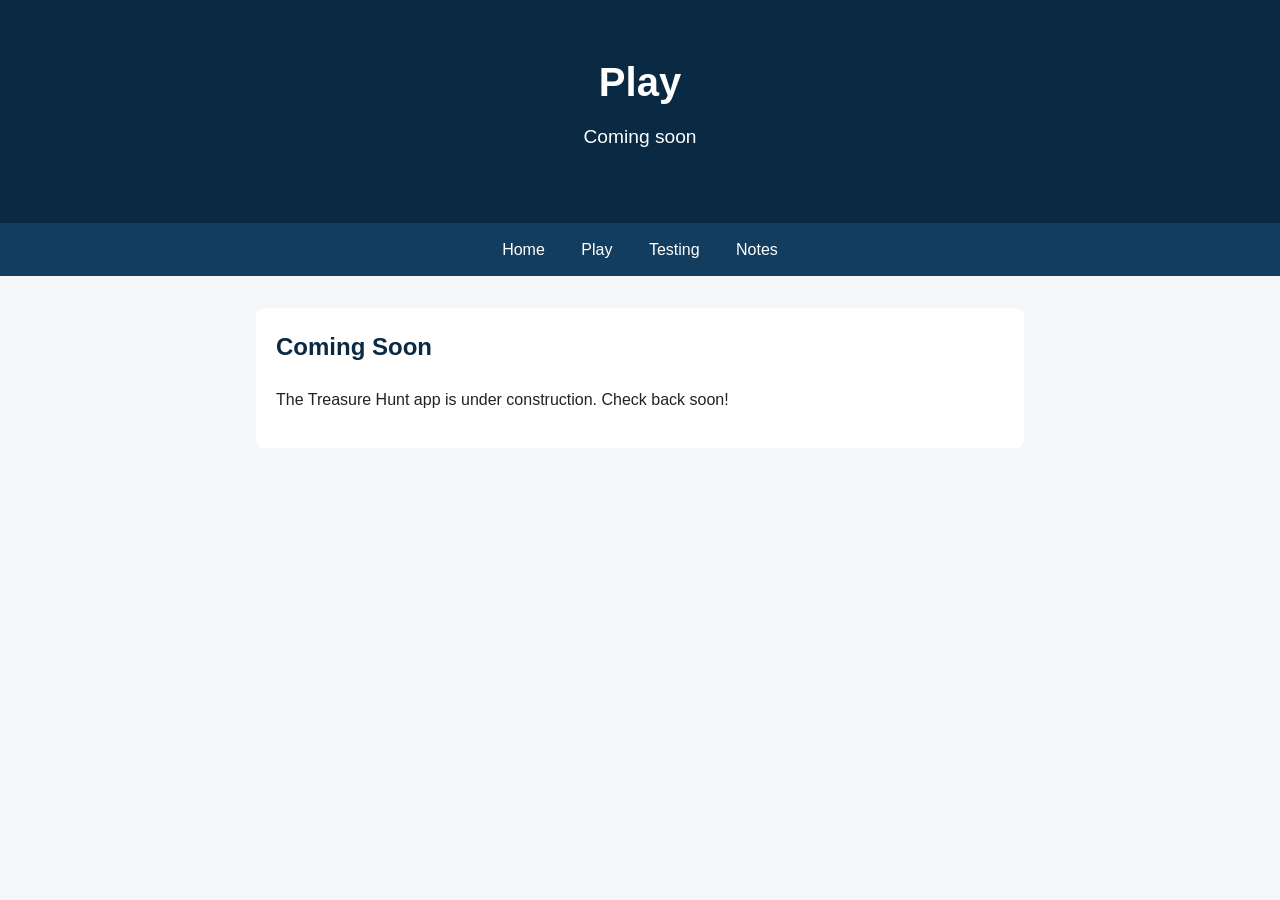
==== app.html @ 5e8290cd "Add initial HTML pages and CSS styles for the project - Created notes.html with a header, navigation" ====
<!DOCTYPE html>
<html lang="en">
<head>
    <meta charset="UTF-8">
    <meta name="viewport" content="width=device-width, initial-scale=1.0">
    <title>Play | Team Netrunners</title>
    <link rel="stylesheet" href="style.css">
</head>
<body>

    <header>
        <h1>Play</h1>
        <p>Coming soon</p>
    </header>

    <nav>
        <a href="index.html">Home</a>
        <a href="app.html">Play</a>
        <a href="test.html">Testing</a>
        <a href="notes.html">Notes</a>
    </nav>

    <main>
        <section>
            <h2>Coming Soon</h2>
            <p>The Treasure Hunt app is under construction. Check back soon!</p>
        </section>
    </main>

</body>
</html>
---- style.css ----
* {
    box-sizing: border-box;
}

body {
    margin: 0;
    font-family: Arial, Helvetica, sans-serif;
    line-height: 1.6;
    color: #222;
    background-color: #f4f6f8;
}

header {
    background-color: #0a2a43;
    color: #fff;
    text-align: center;
    padding: 50px 16px;
}

.logo {
    width: 140px;
    height: 140px;
    border-radius: 50%;
    margin-bottom: 12px;
}

header h1 {
    margin: 0 0 8px;
    font-size: 2.5rem;
}

header p {
    margin: 0 0 20px;
    font-size: 1.2rem;
}

.button {
    display: inline-block;
    background-color: #f5b301;
    color: #0a2a43;
    padding: 12px 28px;
    border-radius: 6px;
    text-decoration: none;
    font-weight: bold;
}

.button:hover {
    background-color: #ffd04d;
}

nav {
    background-color: #123d5e;
    text-align: center;
}

nav a {
    display: inline-block;
    color: #fff;
    padding: 14px 16px;
    text-decoration: none;
}

nav a:hover {
    background-color: #0a2a43;
}

main {
    max-width: 800px;
    margin: 0 auto;
    padding: 16px;
}

section {
    background-color: #fff;
    border-radius: 8px;
    padding: 20px;
    margin: 16px 0;
}

section h2 {
    margin-top: 0;
    color: #0a2a43;
}

.team {
    display: flex;
    flex-wrap: wrap;
    gap: 12px;
}

.member {
    flex: 1 1 200px;
    background-color: #eef3f7;
    border-radius: 6px;
    padding: 12px;
    min-height: 60px;
}

.member h3 {
    margin: 0 0 4px;
}

.member p {
    margin: 0;
}

#linksLogos {
    margin-top: 8px;
}

.logoImage {
    width: 36px;
    height: 36px;
    object-fit: contain;
}

footer a {
    color: #f5b301;
}

footer {
    background-color: #0a2a43;
    color: #fff;
    text-align: center;
    padding: 16px;
    font-size: 0.9rem;
}
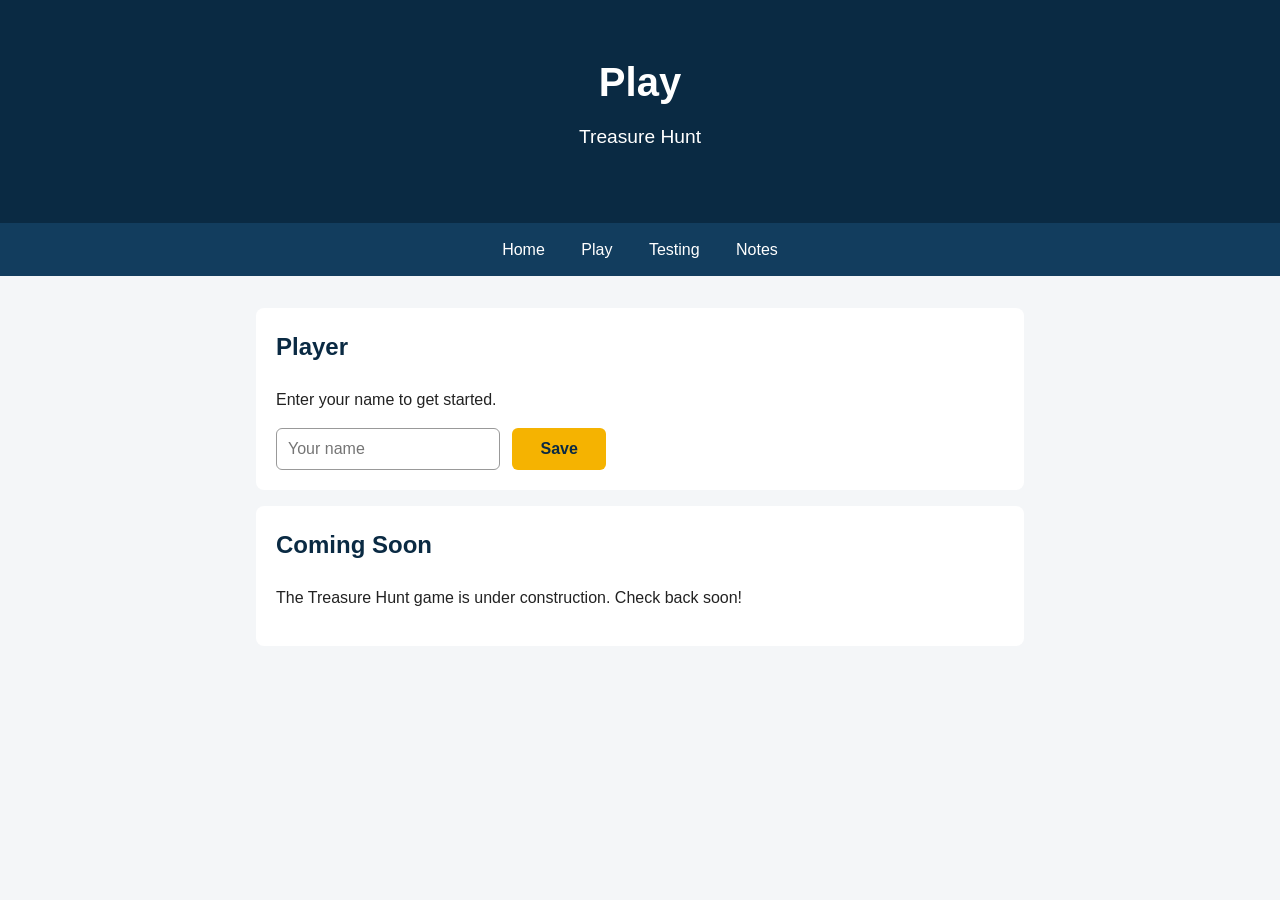
==== commit d9481b41: "Implement player name functionality and Cookies" ====
--- a/app.html
+++ b/app.html
@@ -10,7 +10,7 @@
 
     <header>
         <h1>Play</h1>
-        <p>Coming soon</p>
+        <p>Treasure Hunt</p>
     </header>
 
     <nav>
@@ -22,10 +22,22 @@
 
     <main>
         <section>
+            <h2>Player</h2>
+            <p id="welcome"></p>
+            <form id="nameForm" onsubmit="saveName(); return false;">
+                <input type="text" id="playerName" placeholder="Your name" maxlength="30">
+                <button type="submit" class="button">Save</button>
+            </form>
+            <button type="button" id="changeName" class="button" onclick="changeName()">Change name</button>
+        </section>
+
+        <section>
             <h2>Coming Soon</h2>
-            <p>The Treasure Hunt app is under construction. Check back soon!</p>
+            <p>The Treasure Hunt game is under construction. Check back soon!</p>
         </section>
     </main>
 
+    <script src="js/cookies.js"></script>
+    <script src="js/player.js"></script>
 </body>
 </html>
--- a/style.css
+++ b/style.css
@@ -42,6 +42,20 @@
     border-radius: 6px;
     text-decoration: none;
     font-weight: bold;
+}
+
+button.button {
+    border: none;
+    cursor: pointer;
+    font-size: 1rem;
+}
+
+input[type="text"] {
+    padding: 11px;
+    font-size: 1rem;
+    border: 1px solid #999;
+    border-radius: 6px;
+    margin-right: 8px;
 }
 
 .button:hover {
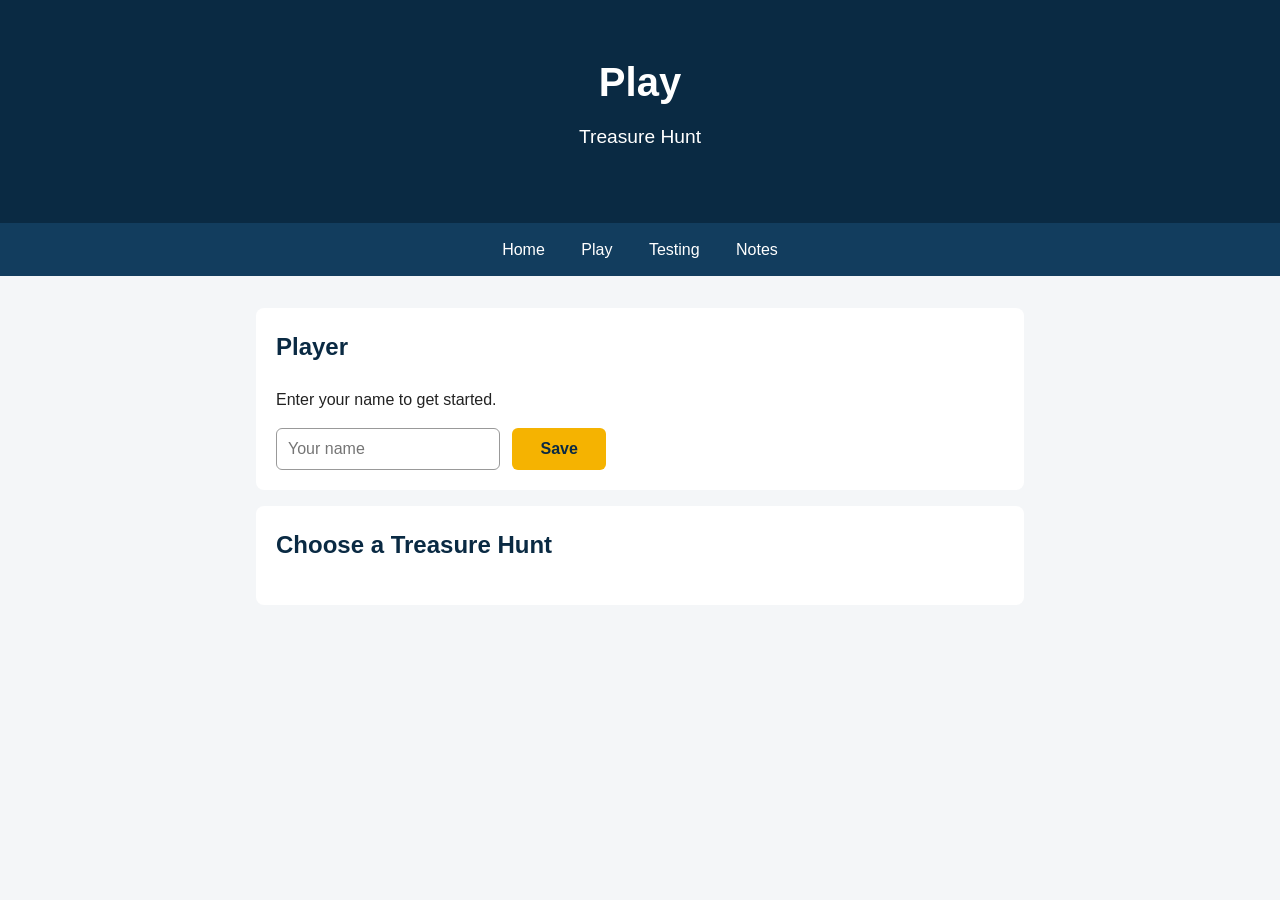
==== commit f2d996ef: "Refactor app and API integration for Treasure Hunt game, adding challenge selection and improved que" ====
--- a/app.html
+++ b/app.html
@@ -5,6 +5,7 @@
     <meta name="viewport" content="width=device-width, initial-scale=1.0">
     <title>Play | Team Netrunners</title>
     <link rel="stylesheet" href="style.css">
+    <link rel="icon" type="image/png" href="images/logo.png">
 </head>
 <body>
 
@@ -31,13 +32,23 @@
             <button type="button" id="changeName" class="button" onclick="changeName()">Change name</button>
         </section>
 
-        <section>
-            <h2>Coming Soon</h2>
-            <p>The Treasure Hunt game is under construction. Check back soon!</p>
+        <section id="huntsSection">
+            <h2>Choose a Treasure Hunt</h2>
+            <ul id="challengesList"></ul>
+        </section>
+
+        <section id="gameSection" style="display: none;">
+            <h2>Treasure Hunt</h2>
+            <p id="score"></p>
+            <p id="questionText"></p>
+            <div id="answerArea"></div>
+            <button type="button" id="submitButton" class="button" onclick="submitAnswer(getSessionId())">Submit</button>
+            <p id="message"></p>
         </section>
     </main>
 
     <script src="js/cookies.js"></script>
     <script src="js/player.js"></script>
+    <script src="js/api.js"></script>
 </body>
 </html>
--- a/style.css
+++ b/style.css
@@ -126,6 +126,7 @@
     width: 36px;
     height: 36px;
     object-fit: contain;
+    margin: 0 6px;
 }
 
 footer a {
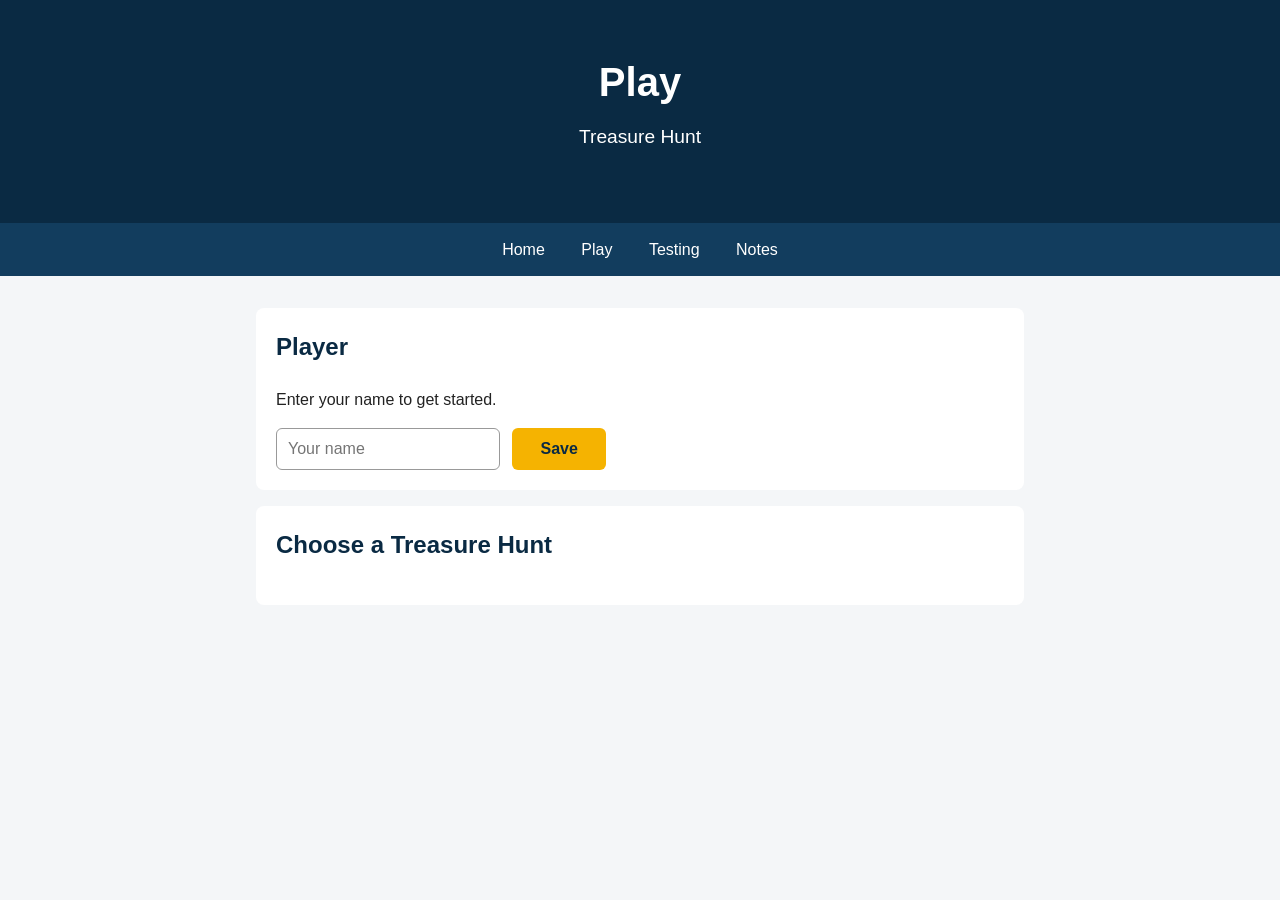
==== commit 093c02c7: "Add leaderboard section and integrate leaderboard fetching on question completion" ====
--- a/app.html
+++ b/app.html
@@ -45,6 +45,11 @@
             <button type="button" id="submitButton" class="button" onclick="submitAnswer(getSessionId())">Submit</button>
             <p id="message"></p>
         </section>
+
+        <section id="leaderboardSection" style="display: none;">
+            <h2>Leaderboard</h2>
+            <ol id="leaderboardList"></ol>
+        </section>
     </main>
 
     <script src="js/cookies.js"></script>
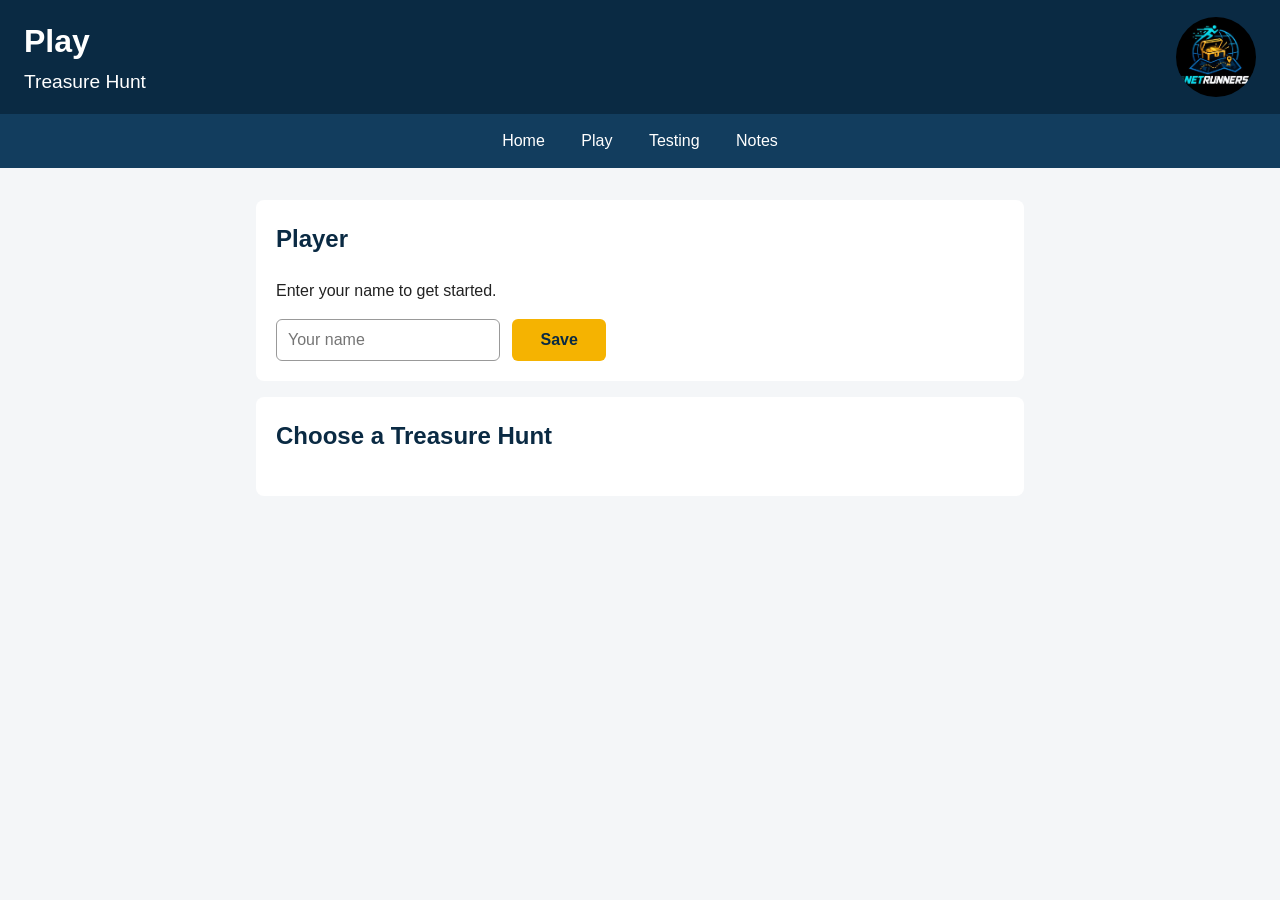
==== commit b87679b6: "Refactor header structure in app.html, notes.html, test.html for improved layout and styling; update" ====
--- a/app.html
+++ b/app.html
@@ -9,9 +9,12 @@
 </head>
 <body>
 
-    <header>
-        <h1>Play</h1>
-        <p>Treasure Hunt</p>
+    <header class="page-header">
+        <img class="logo" src="images/logo.png" alt="Netrunners logo">
+        <div>
+            <h1>Play</h1>
+            <p>Treasure Hunt</p>
+        </div>
     </header>
 
     <nav>
--- a/style.css
+++ b/style.css
@@ -22,6 +22,31 @@
     height: 140px;
     border-radius: 50%;
     margin-bottom: 12px;
+}
+
+/* Inner pages: logo in one corner, title text in the other */
+.page-header {
+    display: flex;
+    flex-direction: row-reverse; /* logo (first in HTML) goes to the right */
+    justify-content: space-between;
+    align-items: center;
+    text-align: left;
+    padding: 16px 24px;
+}
+
+.page-header .logo {
+    width: 80px;
+    height: 80px;
+    margin-bottom: 0;
+}
+
+.page-header h1 {
+    font-size: 2rem;
+    margin: 0;
+}
+
+.page-header p {
+    margin: 0;
 }
 
 header h1 {
@@ -118,6 +143,36 @@
     margin: 0;
 }
 
+/* Treasure hunt list: each hunt is a card with a Play now button */
+#challengesList {
+    list-style: none;
+    padding: 0;
+    margin: 0;
+}
+
+#challengesList li {
+    display: flex;
+    justify-content: space-between;
+    align-items: center;
+    gap: 12px;
+    background-color: #eef3f7;
+    border-left: 6px solid #f5b301;
+    border-radius: 6px;
+    padding: 12px 16px;
+    margin-bottom: 12px;
+    font-weight: bold;
+    color: #0a2a43;
+}
+
+#challengesList li:hover {
+    background-color: #e1eaf1;
+}
+
+#challengesList .button {
+    padding: 8px 20px;
+    white-space: nowrap;
+}
+
 #linksLogos {
     margin-top: 8px;
 }
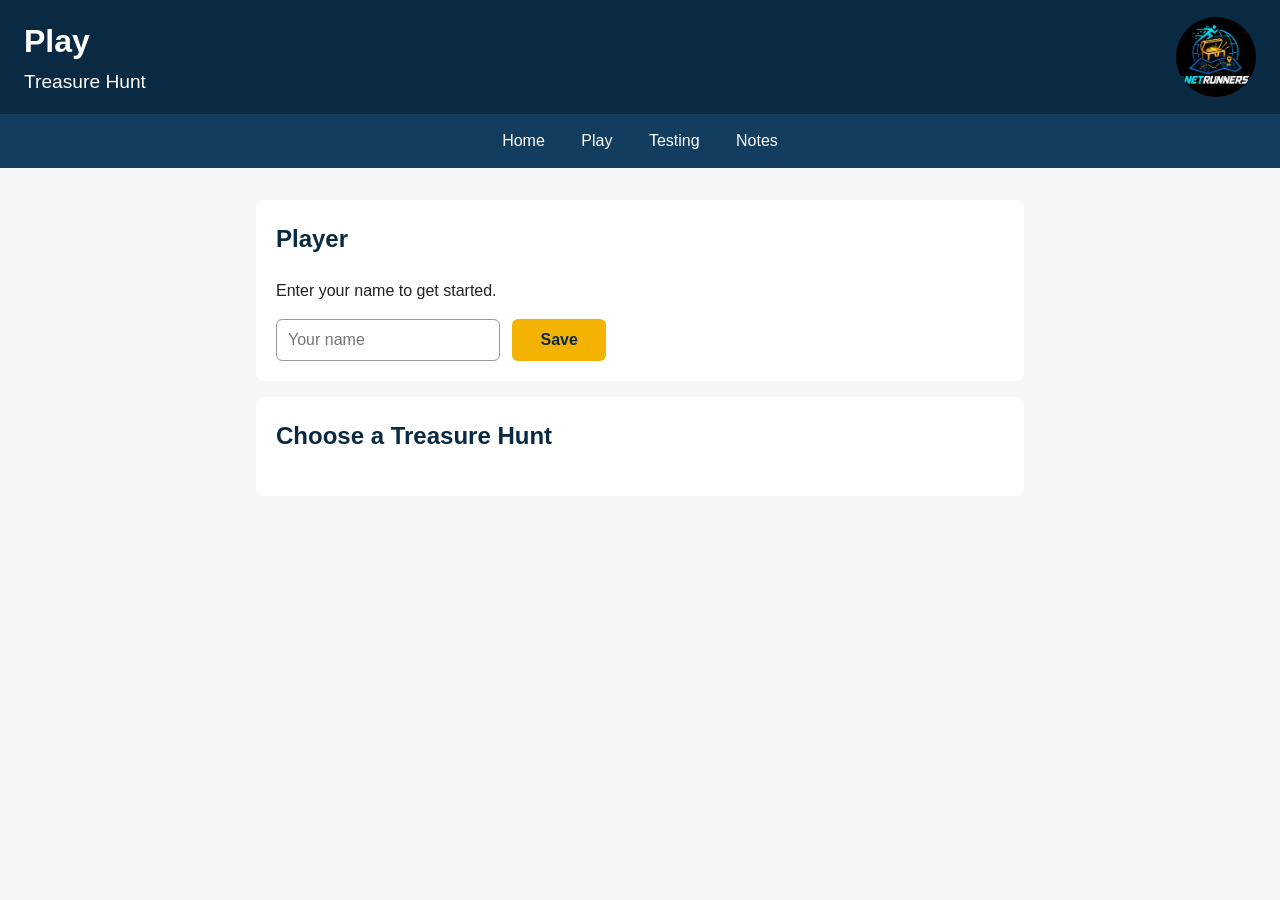
==== commit 5e2f437e: "i added the html for the hint button" ====
--- a/app.html
+++ b/app.html
@@ -45,6 +45,8 @@
             <p id="score"></p>
             <p id="questionText"></p>
             <div id="answerArea"></div>
+            <button type="button" id="hintButton" class="button" onclick="useHint()">Hint</button>
+            <div id="hint">Hinttext</div>
             <button type="button" id="submitButton" class="button" onclick="submitAnswer(getSessionId())">Submit</button>
             <p id="message"></p>
         </section>
